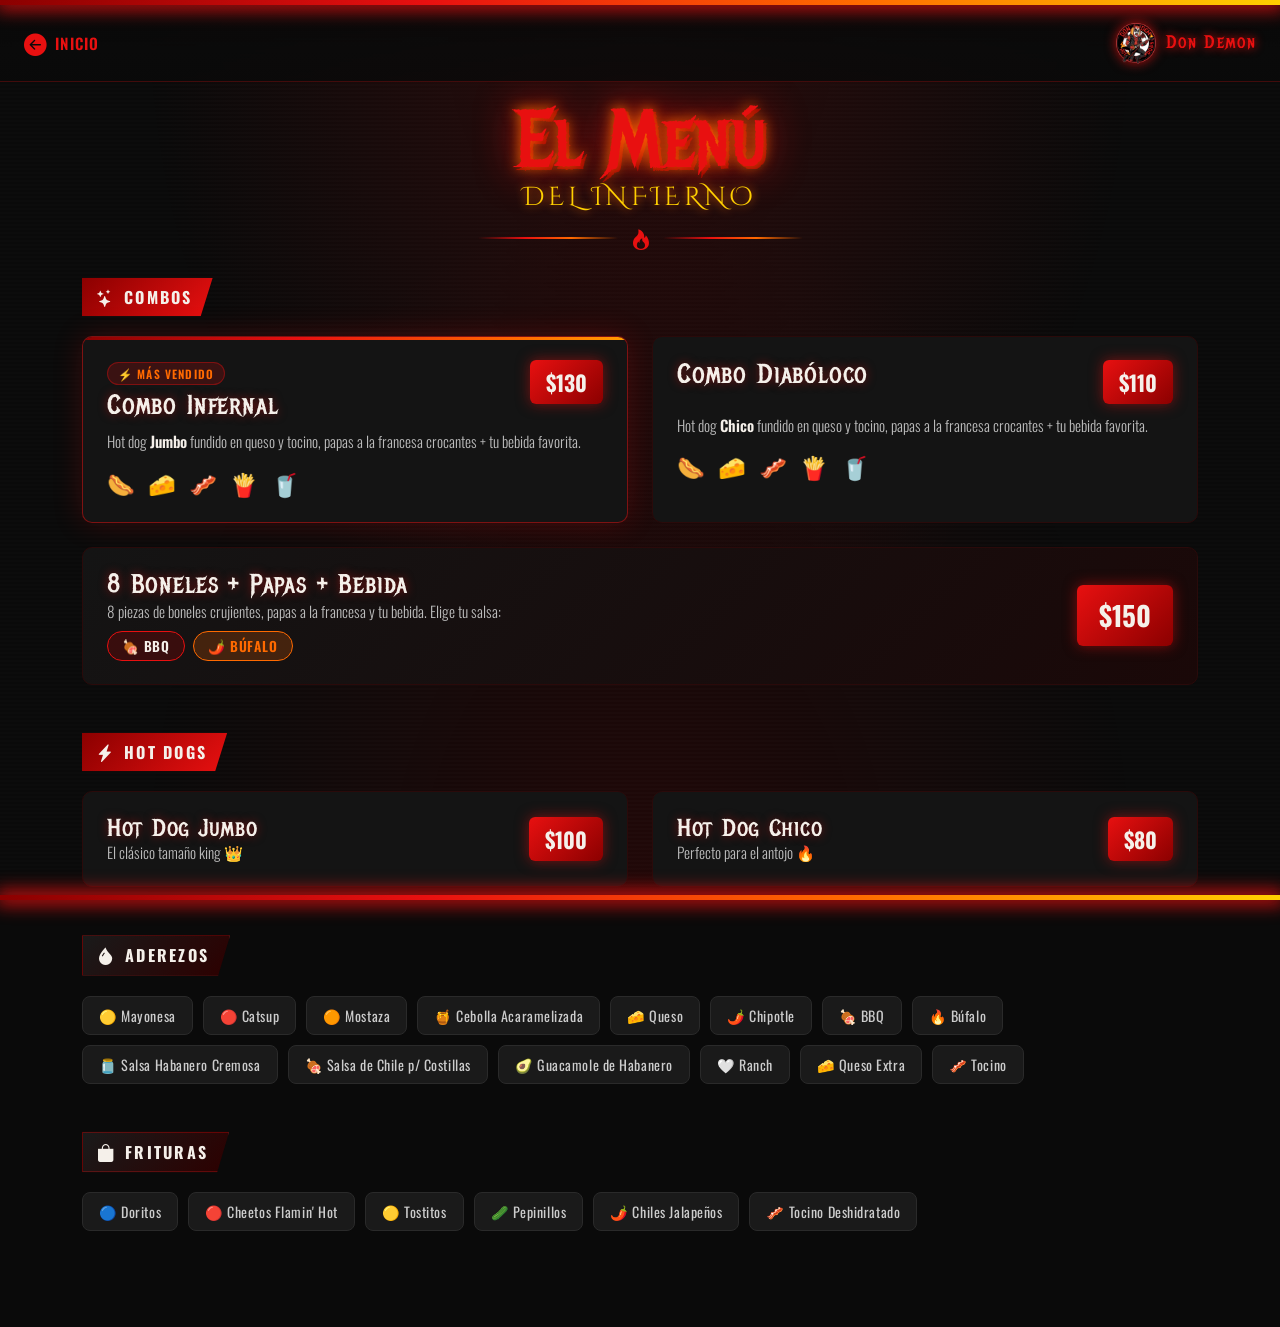
==== menu.html @ e350e944 "Primera versión Don Demon Hot-Dogs" ====
<!DOCTYPE html>
<html lang="es">
<head>
  <meta charset="UTF-8"/>
  <meta name="viewport" content="width=device-width, initial-scale=1.0"/>
  <title>Menú — Don Demon Hot-Dogs</title>

  <!-- Bootstrap 5 -->
  <link href="https://cdn.jsdelivr.net/npm/bootstrap@5.3.3/dist/css/bootstrap.min.css" rel="stylesheet"/>
  <!-- Bootstrap Icons -->
  <link href="https://cdn.jsdelivr.net/npm/bootstrap-icons@1.11.3/font/bootstrap-icons.min.css" rel="stylesheet"/>
  <!-- Google Fonts -->
  <link href="https://fonts.googleapis.com/css2?family=Metal+Mania&family=Cinzel+Decorative:wght@700;900&family=Oswald:wght@300;400;600;700&display=swap" rel="stylesheet"/>
  <!-- CSS -->
  <link rel="stylesheet" href="style/menu.css"/>
</head>
<body>

  <!-- Ember particles -->
  <div class="embers" aria-hidden="true">
    <span></span><span></span><span></span><span></span>
    <span></span><span></span><span></span><span></span>
    <span></span><span></span><span></span><span></span>
  </div>

  <!-- Top flame bar -->
  <div class="flame-bar top-bar"></div>

  <!-- Header / Nav -->
  <header class="menu-header d-flex align-items-center justify-content-between px-4 py-3">
    <a href="index.html" class="back-btn">
      <i class="bi bi-arrow-left-circle-fill"></i>
      <span>Inicio</span>
    </a>
    <div class="header-logo d-flex align-items-center gap-2">
      <img src="img/logotipo.png" alt="Logo" class="header-logo-img"/>
      <span class="header-brand">Don Demon</span>
    </div>
  </header>

  <!-- Page title -->
  <div class="page-title-wrapper text-center py-4">
    <h1 class="page-title">
      <span class="flame-text">El Menú</span>
      <span class="page-title-sub">del Infierno</span>
    </h1>
    <div class="title-divider"><span></span><i class="bi bi-fire"></i><span></span></div>
  </div>

  <main class="container pb-5">

    <!-- ═══════════════ COMBOS ═══════════════ -->
    <section class="menu-section mb-5">
      <div class="section-header">
        <span class="section-badge"><i class="bi bi-stars"></i> Combos</span>
      </div>

      <div class="row g-4">

        <!-- Combo Infernal -->
        <div class="col-12 col-md-6">
          <div class="menu-card featured">
            <div class="card-fire-accent"></div>
            <div class="card-body-inner">
              <div class="card-top d-flex justify-content-between align-items-start">
                <div>
                  <span class="card-tag">⚡ Más vendido</span>
                  <h2 class="card-title">Combo Infernal</h2>
                </div>
                <div class="price-badge">$130</div>
              </div>
              <p class="card-desc">
                Hot dog <strong>Jumbo</strong> fundido en queso y tocino,
                papas a la francesa crocantes + tu bebida favorita.
              </p>
              <div class="card-icons">
                <span title="Hot dog jumbo">🌭</span>
                <span title="Queso fundido">🧀</span>
                <span title="Tocino">🥓</span>
                <span title="Papas">🍟</span>
                <span title="Bebida">🥤</span>
              </div>
            </div>
          </div>
        </div>

        <!-- Combo Diabóloco -->
        <div class="col-12 col-md-6">
          <div class="menu-card">
            <div class="card-body-inner">
              <div class="card-top d-flex justify-content-between align-items-start">
                <div>
                  <h2 class="card-title">Combo Diabóloco</h2>
                </div>
                <div class="price-badge">$110</div>
              </div>
              <p class="card-desc">
                Hot dog <strong>Chico</strong> fundido en queso y tocino,
                papas a la francesa crocantes + tu bebida favorita.
              </p>
              <div class="card-icons">
                <span title="Hot dog chico">🌭</span>
                <span title="Queso fundido">🧀</span>
                <span title="Tocino">🥓</span>
                <span title="Papas">🍟</span>
                <span title="Bebida">🥤</span>
              </div>
            </div>
          </div>
        </div>

        <!-- Boneles -->
        <div class="col-12">
          <div class="menu-card boneles-card">
            <div class="card-body-inner d-flex flex-wrap justify-content-between align-items-center gap-3">
              <div class="flex-grow-1">
                <h2 class="card-title">8 Boneles + Papas + Bebida</h2>
                <p class="card-desc mb-2">
                  8 piezas de boneles crujientes, papas a la francesa y tu bebida. Elige tu salsa:
                </p>
                <div class="sauce-chips">
                  <span class="sauce-chip bbq">🍖 BBQ</span>
                  <span class="sauce-chip buffalo">🌶️ Búfalo</span>
                </div>
              </div>
              <div class="price-badge price-lg">$150</div>
            </div>
          </div>
        </div>

      </div>
    </section>

    <!-- ═══════════════ HOT DOGS SOLOS ═══════════════ -->
    <section class="menu-section mb-5">
      <div class="section-header">
        <span class="section-badge"><i class="bi bi-lightning-charge-fill"></i> Hot Dogs</span>
      </div>

      <div class="row g-4">
        <div class="col-12 col-sm-6">
          <div class="menu-card hotdog-card">
            <div class="card-body-inner d-flex justify-content-between align-items-center">
              <div>
                <h2 class="card-title">Hot Dog Jumbo</h2>
                <p class="card-desc mb-0">El clásico tamaño king 👑</p>
              </div>
              <div class="price-badge">$100</div>
            </div>
          </div>
        </div>

        <div class="col-12 col-sm-6">
          <div class="menu-card hotdog-card">
            <div class="card-body-inner d-flex justify-content-between align-items-center">
              <div>
                <h2 class="card-title">Hot Dog Chico</h2>
                <p class="card-desc mb-0">Perfecto para el antojo 🔥</p>
              </div>
              <div class="price-badge">$80</div>
            </div>
          </div>
        </div>
      </div>
    </section>

    <!-- ═══════════════ ADEREZOS ═══════════════ -->
    <section class="menu-section mb-5">
      <div class="section-header">
        <span class="section-badge secondary-badge"><i class="bi bi-droplet-fill"></i> Aderezos</span>
      </div>
      <div class="extras-grid">
        <div class="extra-chip">🟡 Mayonesa</div>
        <div class="extra-chip">🔴 Catsup</div>
        <div class="extra-chip">🟠 Mostaza</div>
        <div class="extra-chip">🍯 Cebolla Acaramelizada</div>
        <div class="extra-chip">🧀 Queso</div>
        <div class="extra-chip">🌶️ Chipotle</div>
        <div class="extra-chip">🍖 BBQ</div>
        <div class="extra-chip">🔥 Búfalo</div>
        <div class="extra-chip">🫙 Salsa Habanero Cremosa</div>
        <div class="extra-chip">🍖 Salsa de Chile p/ Costillas</div>
        <div class="extra-chip">🥑 Guacamole de Habanero</div>
        <div class="extra-chip">🤍 Ranch</div>
        <div class="extra-chip">🧀 Queso Extra</div>
        <div class="extra-chip">🥓 Tocino</div>
      </div>
    </section>

    <!-- ═══════════════ FRITURAS ═══════════════ -->
    <section class="menu-section mb-5">
      <div class="section-header">
        <span class="section-badge secondary-badge"><i class="bi bi-bag-fill"></i> Frituras</span>
      </div>
      <div class="extras-grid">
        <div class="extra-chip">🔵 Doritos</div>
        <div class="extra-chip">🔴 Cheetos Flamin' Hot</div>
        <div class="extra-chip">🟡 Tostitos</div>
        <div class="extra-chip">🥒 Pepinillos</div>
        <div class="extra-chip">🌶️ Chiles Jalapeños</div>
        <div class="extra-chip">🥓 Tocino Deshidratado</div>
      </div>
    </section>

  </main>

  <!-- Bottom flame bar -->
  <div class="flame-bar bottom-bar"></div>

  <script src="https://cdn.jsdelivr.net/npm/bootstrap@5.3.3/dist/js/bootstrap.bundle.min.js"></script>
</body>
</html>
---- style/menu.css ----
/* ============================================================
   DON DEMON HOT-DOGS — menu.css
   ============================================================ */

/* ── Variables ─────────────────────────────────────────────── */
:root {
  --red-hot:     #e81010;
  --red-deep:    #8b0000;
  --orange-fire: #ff6a00;
  --yellow-tip:  #ffd000;
  --black:       #0a0a0a;
  --black-mid:   #111111;
  --card-bg:     #141414;
  --card-border: #2a0a0a;
  --white:       #f5f0ea;
  --grey:        #888;
  --font-metal:  'Metal Mania', cursive;
  --font-title:  'Cinzel Decorative', serif;
  --font-body:   'Oswald', sans-serif;
}

/* ── Reset & Base ───────────────────────────────────────────── */
*, *::before, *::after { box-sizing: border-box; margin: 0; padding: 0; }
html { scroll-behavior: smooth; }

body {
  background-color: var(--black);
  color: var(--white);
  font-family: var(--font-body);
  overflow-x: hidden;
  position: relative;
}

/* Background texture */
body::before {
  content: '';
  position: fixed;
  inset: 0;
  background:
    radial-gradient(ellipse at 50% 0%,   rgba(232,16,16,.15) 0%, transparent 55%),
    radial-gradient(ellipse at 50% 100%, rgba(139,0,0,.18)   0%, transparent 55%),
    repeating-linear-gradient(
      0deg,
      transparent, transparent 2px,
      rgba(255,255,255,.012) 2px, rgba(255,255,255,.012) 4px
    );
  pointer-events: none;
  z-index: 0;
}

/* ── Ember particles ────────────────────────────────────────── */
.embers {
  position: fixed; inset: 0;
  pointer-events: none; z-index: 1; overflow: hidden;
}
.embers span {
  position: absolute; bottom: -20px;
  width: 5px; height: 5px;
  border-radius: 50%;
  background: var(--orange-fire);
  box-shadow: 0 0 6px 2px var(--yellow-tip);
  opacity: 0;
  animation: rise var(--dur,6s) var(--delay,0s) infinite ease-in;
}
.embers span:nth-child(1)  { left:4%;  --dur:5s;  --delay:0s;   }
.embers span:nth-child(2)  { left:11%; --dur:7s;  --delay:1.3s; background:var(--yellow-tip); }
.embers span:nth-child(3)  { left:21%; --dur:6s;  --delay:2.1s; }
.embers span:nth-child(4)  { left:34%; --dur:8s;  --delay:0.6s; width:4px;height:4px; }
.embers span:nth-child(5)  { left:46%; --dur:5.5s;--delay:3.1s; background:var(--red-hot); }
.embers span:nth-child(6)  { left:56%; --dur:9s;  --delay:1.1s; }
.embers span:nth-child(7)  { left:64%; --dur:6.5s;--delay:2.6s; }
.embers span:nth-child(8)  { left:73%; --dur:7.5s;--delay:0.9s; background:var(--yellow-tip); }
.embers span:nth-child(9)  { left:81%; --dur:5s;  --delay:1.8s; }
.embers span:nth-child(10) { left:89%; --dur:8s;  --delay:3.6s; background:var(--red-hot); }
.embers span:nth-child(11) { left:93%; --dur:6s;  --delay:0.4s; width:3px;height:3px; }
.embers span:nth-child(12) { left:97%; --dur:7s;  --delay:2.3s; }

@keyframes rise {
  0%   { transform:translateY(0)    translateX(0)   scale(1);  opacity:.9; }
  50%  { transform:translateY(-45vh) translateX(18px) scale(1.2);opacity:.5; }
  100% { transform:translateY(-95vh) translateX(-8px) scale(.4); opacity:0; }
}

/* ── Flame bars ─────────────────────────────────────────────── */
.flame-bar {
  position: fixed; left:0; right:0; height:5px;
  background: linear-gradient(90deg,
    var(--red-deep),var(--red-hot),var(--orange-fire),
    var(--yellow-tip),var(--orange-fire),var(--red-hot),var(--red-deep));
  background-size: 200% 100%;
  animation: flameSlide 3s linear infinite;
  z-index: 100;
}
.top-bar    { top:0;    box-shadow:0 0 18px 4px var(--red-hot); }
.bottom-bar { bottom:0; box-shadow:0 0 18px 4px var(--red-hot); }

@keyframes flameSlide {
  0%   { background-position:0% 0%; }
  100% { background-position:200% 0%; }
}

/* ── Header ─────────────────────────────────────────────────── */
.menu-header {
  position: sticky; top: 5px;
  z-index: 90;
  background: linear-gradient(180deg, rgba(10,10,10,.97) 0%, rgba(10,10,10,.85) 100%);
  border-bottom: 1px solid rgba(232,16,16,.25);
  backdrop-filter: blur(8px);
}

.back-btn {
  display: inline-flex; align-items: center; gap: 8px;
  color: var(--red-hot);
  text-decoration: none;
  font-family: var(--font-body);
  font-weight: 600;
  font-size: .95rem;
  letter-spacing: .08em;
  text-transform: uppercase;
  transition: color .2s, transform .2s;
}
.back-btn i { font-size: 1.4rem; }
.back-btn:hover { color: var(--orange-fire); transform: translateX(-3px); }

.header-logo-img {
  width: 44px; height: 44px; object-fit: contain;
  filter: drop-shadow(0 0 6px rgba(232,16,16,.8));
}
.header-brand {
  font-family: var(--font-metal);
  font-size: 1.15rem;
  color: var(--red-hot);
  text-shadow: 0 0 10px var(--red-hot);
  letter-spacing: .06em;
}

/* ── Page title ─────────────────────────────────────────────── */
.page-title-wrapper {
  position: relative; z-index: 10;
  padding-top: 1.5rem;
}
.page-title {
  display: flex; flex-direction: column; align-items: center;
  line-height: 1;
  margin-bottom: .5rem;
}
.flame-text {
  font-family: var(--font-metal);
  font-size: clamp(2.8rem, 8vw, 5rem);
  color: var(--red-hot);
  text-shadow: 0 0 14px var(--orange-fire), 0 0 40px var(--red-hot), 3px 3px 0 var(--red-deep);
  animation: flicker 4s infinite;
}
.page-title-sub {
  font-family: var(--font-title);
  font-size: clamp(1rem, 3vw, 1.6rem);
  color: var(--yellow-tip);
  text-shadow: 0 0 10px var(--orange-fire);
  letter-spacing: .15em;
  text-transform: uppercase;
  margin-top: 4px;
}

@keyframes flicker {
  0%,95%,100% { opacity:1; }
  96%          { opacity:.8; }
  97%          { opacity:1; }
  98%          { opacity:.65; }
}

.title-divider {
  display: flex; align-items: center; gap: 12px;
  justify-content: center;
  margin-top: .75rem;
  color: var(--red-hot);
  font-size: 1.3rem;
}
.title-divider span {
  width: clamp(60px, 15vw, 140px); height: 2px;
  background: linear-gradient(90deg, transparent, var(--red-hot), var(--orange-fire), transparent);
}

/* ── Section header ─────────────────────────────────────────── */
.menu-section { position: relative; z-index: 10; }

.section-header {
  margin-bottom: 1.25rem;
}
.section-badge {
  display: inline-flex; align-items: center; gap: 8px;
  background: linear-gradient(135deg, var(--red-deep), var(--red-hot));
  color: var(--white);
  font-family: var(--font-body);
  font-weight: 700;
  font-size: 1rem;
  letter-spacing: .14em;
  text-transform: uppercase;
  padding: 6px 20px 6px 14px;
  clip-path: polygon(0 0, 100% 0, calc(100% - 12px) 100%, 0 100%);
  box-shadow: 0 0 20px rgba(232,16,16,.4);
}
.section-badge i { font-size: 1.1rem; }
.secondary-badge {
  background: linear-gradient(135deg, #1a1a1a, #2d0000);
  border: 1px solid rgba(232,16,16,.3);
}

/* ── Menu card ──────────────────────────────────────────────── */
.menu-card {
  background: var(--card-bg);
  border: 1px solid var(--card-border);
  border-radius: 10px;
  overflow: hidden;
  position: relative;
  transition: transform .25s ease, box-shadow .25s ease, border-color .25s ease;
  height: 100%;
}
.menu-card:hover {
  transform: translateY(-4px);
  border-color: rgba(232,16,16,.5);
  box-shadow: 0 10px 40px rgba(232,16,16,.25), 0 0 0 1px rgba(232,16,16,.2);
}
.menu-card.featured {
  border-color: rgba(232,16,16,.5);
  box-shadow: 0 0 30px rgba(232,16,16,.2);
}
.menu-card.featured:hover {
  box-shadow: 0 12px 50px rgba(232,16,16,.4);
}

.card-fire-accent {
  position: absolute; top: 0; left: 0; right: 0; height: 3px;
  background: linear-gradient(90deg, var(--red-deep), var(--red-hot), var(--orange-fire), var(--yellow-tip), var(--orange-fire), var(--red-hot));
  background-size: 200% 100%;
  animation: flameSlide 2.5s linear infinite;
}

.card-body-inner { padding: 1.4rem 1.5rem; }

.card-top { margin-bottom: .6rem; }

.card-tag {
  display: inline-block;
  background: rgba(232,16,16,.18);
  border: 1px solid rgba(232,16,16,.4);
  color: var(--orange-fire);
  font-size: .72rem;
  font-weight: 600;
  letter-spacing: .1em;
  text-transform: uppercase;
  padding: 2px 10px;
  border-radius: 20px;
  margin-bottom: 6px;
}

.card-title {
  font-family: var(--font-metal);
  font-size: clamp(1.3rem, 3.5vw, 1.7rem);
  color: var(--white);
  text-shadow: 0 0 10px rgba(232,16,16,.5);
  line-height: 1.1;
  letter-spacing: .03em;
  margin: 0;
}

.card-desc {
  font-family: var(--font-body);
  font-size: .95rem;
  font-weight: 300;
  color: #bbb;
  line-height: 1.5;
  margin-bottom: .8rem;
}
.card-desc strong { color: var(--white); font-weight: 600; }

.card-icons { font-size: 1.4rem; letter-spacing: 4px; }

.price-badge {
  background: linear-gradient(135deg, var(--red-hot), var(--red-deep));
  color: var(--white);
  font-family: var(--font-body);
  font-size: 1.35rem;
  font-weight: 700;
  padding: 6px 16px;
  border-radius: 6px;
  white-space: nowrap;
  box-shadow: 0 0 14px rgba(232,16,16,.5);
  flex-shrink: 0;
}
.price-lg { font-size: 1.7rem; padding: 10px 22px; }

/* Hot dog cards */
.hotdog-card .card-title { font-size: clamp(1.2rem, 3vw, 1.5rem); }

/* Boneles card */
.boneles-card { background: linear-gradient(135deg, #141414 0%, #1a0808 100%); }

.sauce-chips { display: flex; flex-wrap: wrap; gap: 8px; }
.sauce-chip {
  font-family: var(--font-body);
  font-size: .85rem;
  font-weight: 600;
  letter-spacing: .06em;
  padding: 4px 14px;
  border-radius: 20px;
  text-transform: uppercase;
}
.sauce-chip.bbq {
  background: rgba(139,0,0,.3);
  border: 1px solid var(--red-hot);
  color: var(--white);
}
.sauce-chip.buffalo {
  background: rgba(255,106,0,.2);
  border: 1px solid var(--orange-fire);
  color: var(--orange-fire);
}

/* ── Extras grid ─────────────────────────────────────────────── */
.extras-grid {
  display: flex;
  flex-wrap: wrap;
  gap: 10px;
}

.extra-chip {
  background: #1a1a1a;
  border: 1px solid #2a2a2a;
  border-radius: 8px;
  color: #ccc;
  font-family: var(--font-body);
  font-size: .88rem;
  font-weight: 400;
  letter-spacing: .04em;
  padding: 8px 16px;
  transition: background .2s, border-color .2s, color .2s, transform .15s;
  cursor: default;
}
.extra-chip:hover {
  background: rgba(232,16,16,.12);
  border-color: rgba(232,16,16,.4);
  color: var(--white);
  transform: translateY(-2px);
}

/* ── Responsive ─────────────────────────────────────────────── */
@media (max-width: 576px) {
  .card-body-inner { padding: 1.1rem 1.2rem; }
  .price-badge { font-size: 1.1rem; padding: 5px 12px; }
  .price-lg { font-size: 1.4rem; }
  .header-brand { display: none; }
}
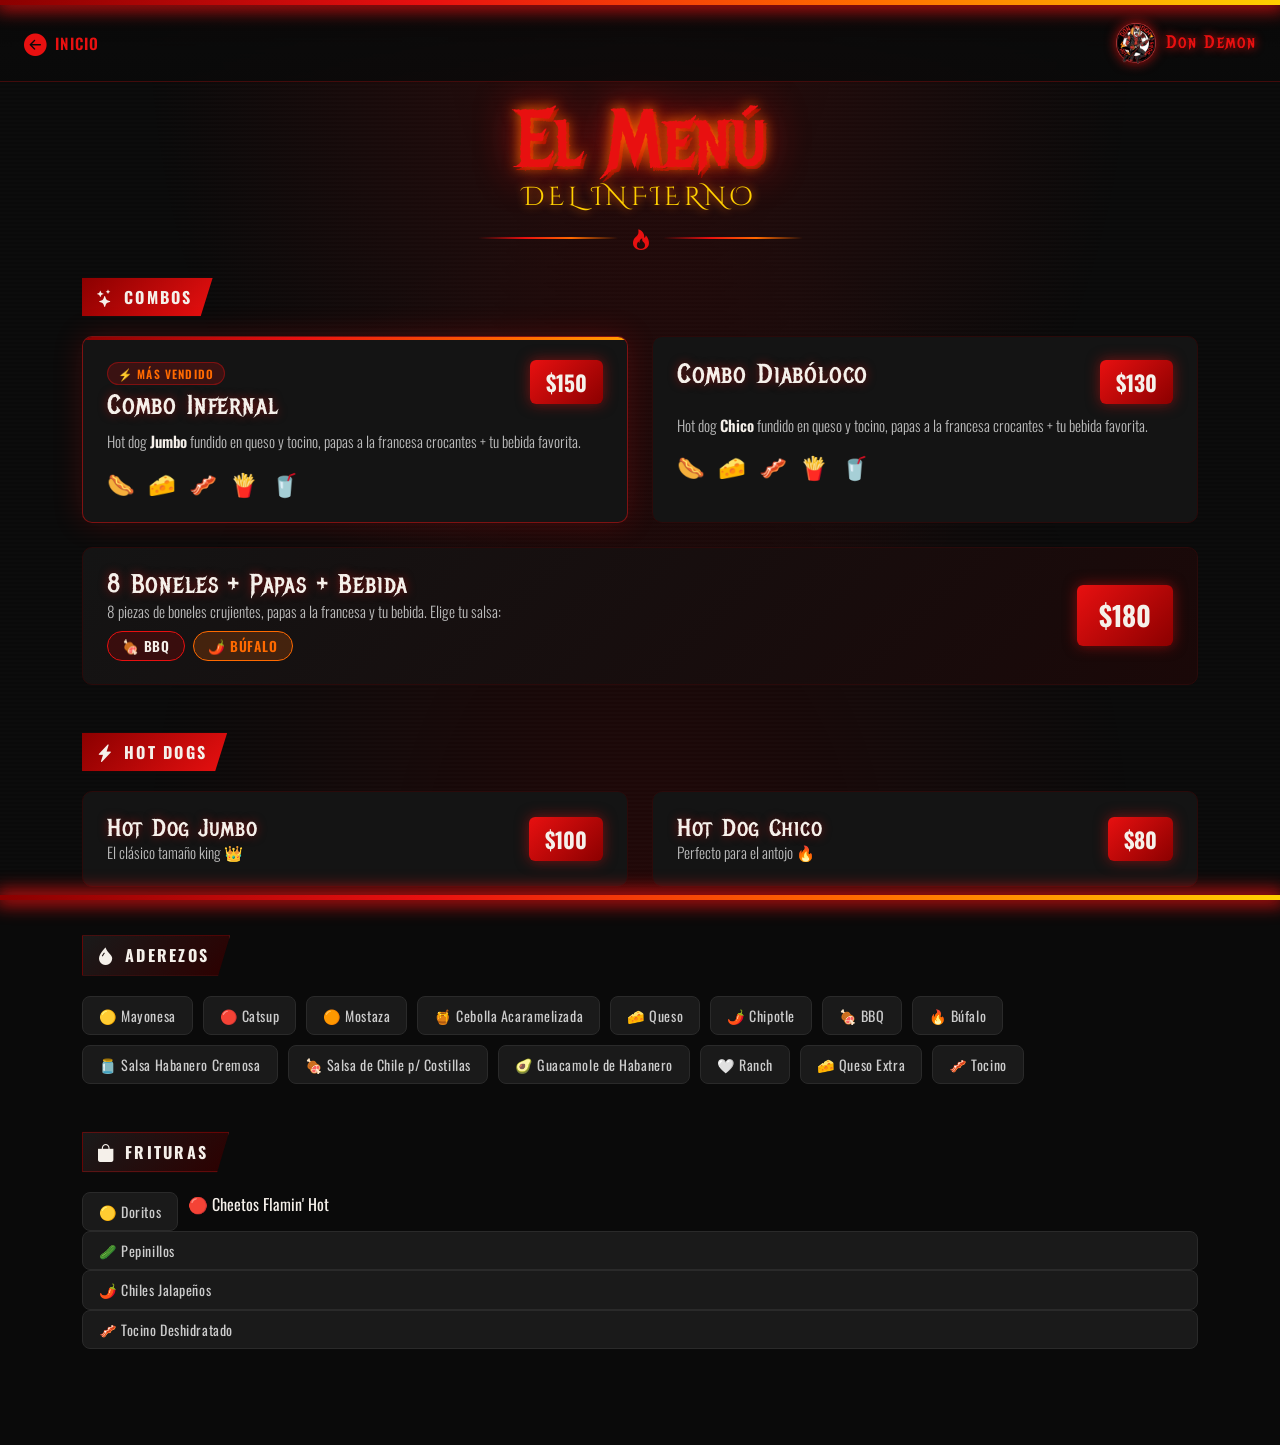
==== commit 0351eb9f: "cambio de precios Updated prices for menu items and changed a Doritos chip color." ====
--- a/menu.html
+++ b/menu.html
@@ -67,7 +67,7 @@
                   <span class="card-tag">⚡ Más vendido</span>
                   <h2 class="card-title">Combo Infernal</h2>
                 </div>
-                <div class="price-badge">$130</div>
+                <div class="price-badge">$150</div>
               </div>
               <p class="card-desc">
                 Hot dog <strong>Jumbo</strong> fundido en queso y tocino,
@@ -92,7 +92,7 @@
                 <div>
                   <h2 class="card-title">Combo Diabóloco</h2>
                 </div>
-                <div class="price-badge">$110</div>
+                <div class="price-badge">$130</div>
               </div>
               <p class="card-desc">
                 Hot dog <strong>Chico</strong> fundido en queso y tocino,
@@ -123,7 +123,7 @@
                   <span class="sauce-chip buffalo">🌶️ Búfalo</span>
                 </div>
               </div>
-              <div class="price-badge price-lg">$150</div>
+              <div class="price-badge price-lg">$180</div>
             </div>
           </div>
         </div>
@@ -193,9 +193,8 @@
         <span class="section-badge secondary-badge"><i class="bi bi-bag-fill"></i> Frituras</span>
       </div>
       <div class="extras-grid">
-        <div class="extra-chip">🔵 Doritos</div>
+        <div class="extra-chip">🟡 Doritos</div
         <div class="extra-chip">🔴 Cheetos Flamin' Hot</div>
-        <div class="extra-chip">🟡 Tostitos</div>
         <div class="extra-chip">🥒 Pepinillos</div>
         <div class="extra-chip">🌶️ Chiles Jalapeños</div>
         <div class="extra-chip">🥓 Tocino Deshidratado</div>
@@ -209,4 +208,4 @@
 
   <script src="https://cdn.jsdelivr.net/npm/bootstrap@5.3.3/dist/js/bootstrap.bundle.min.js"></script>
 </body>
-</html>+</html>
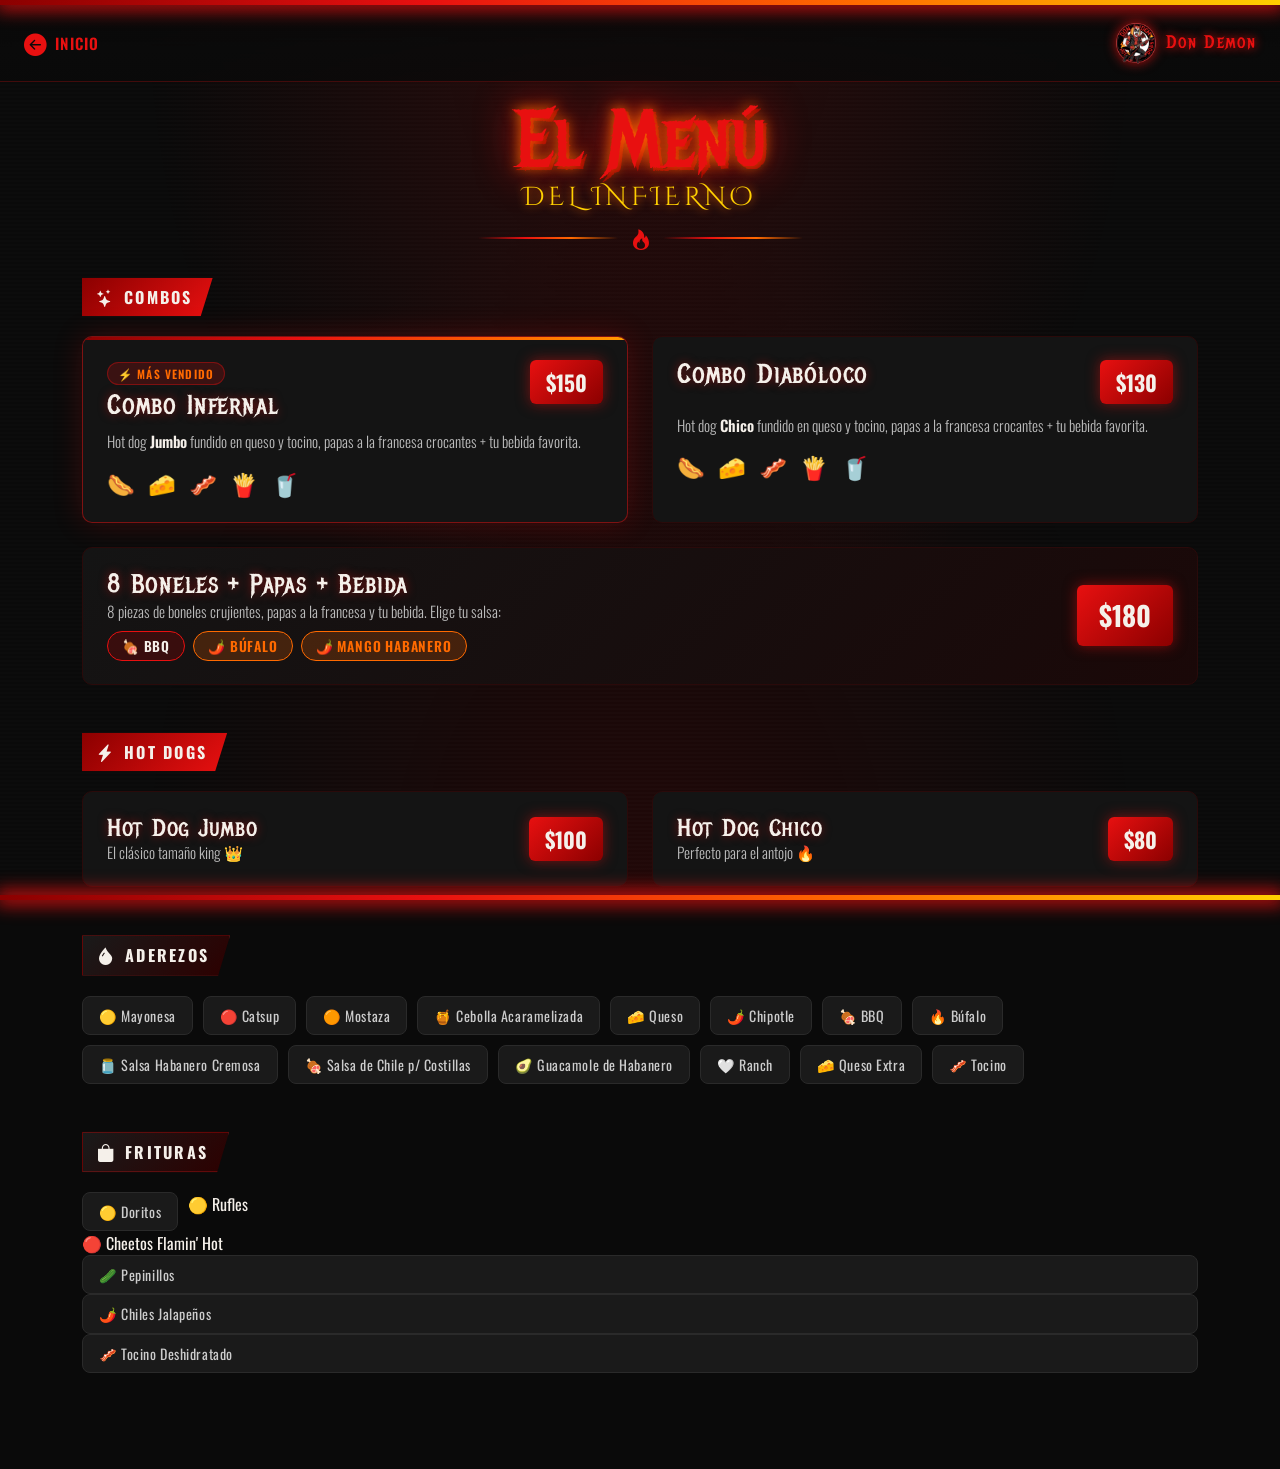
==== commit d5b4bc99: "Add Mango Habanero sauce and Rufles extra chip" ====
--- a/menu.html
+++ b/menu.html
@@ -121,6 +121,7 @@
                 <div class="sauce-chips">
                   <span class="sauce-chip bbq">🍖 BBQ</span>
                   <span class="sauce-chip buffalo">🌶️ Búfalo</span>
+                  <span class="sauce-chip buffalo">🌶️ Mango Habanero</span> 
                 </div>
               </div>
               <div class="price-badge price-lg">$180</div>
@@ -194,6 +195,7 @@
       </div>
       <div class="extras-grid">
         <div class="extra-chip">🟡 Doritos</div
+        <div class="extra-chip">🟡 Rufles</div                                   
         <div class="extra-chip">🔴 Cheetos Flamin' Hot</div>
         <div class="extra-chip">🥒 Pepinillos</div>
         <div class="extra-chip">🌶️ Chiles Jalapeños</div>
